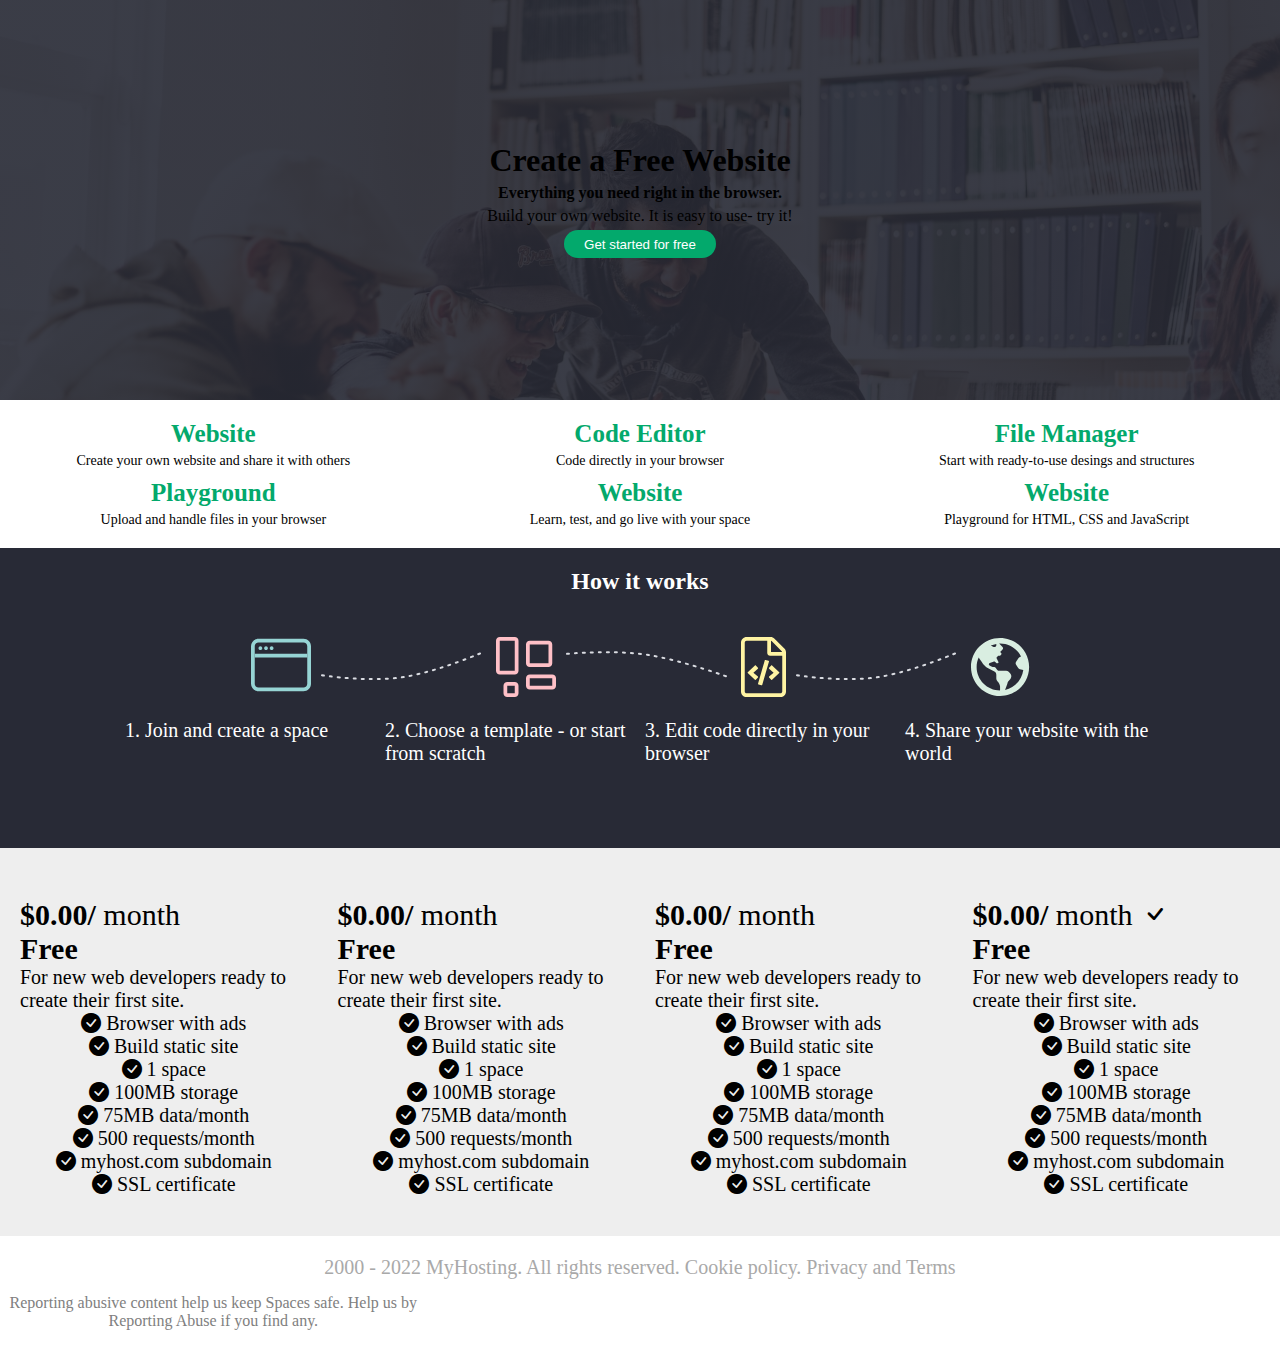
==== index.html @ f3ef7d16 "layout" ====
<!DOCTYPE html>
<html lang="en">
<head>
    <meta charset="UTF-8">
    <meta http-equiv="X-UA-Compatible" content="IE=edge">
    <meta name="viewport" content="width=device-width, initial-scale=1.0">
    <title>Document</title>
    <link rel="stylesheet" href="style.css">
    <link rel="stylesheet" href="https://cdn.jsdelivr.net/npm/bootstrap@4.5.3/dist/css/bootstrap.min.css" integrity="sha384-TX8t27EcRE3e/ihU7zmQxVncDAy5uIKz4rEkgIXeMed4M0jlfIDPvg6uqKI2xXr2" crossorigin="anonymous">
    <link rel="stylesheet" href="https://cdn.jsdelivr.net/npm/bootstrap-icons@1.9.1/font/bootstrap-icons.css">

    
</head>
<body>
    <div class="container-fluid p-0">
        <div class="header">
            <div class="header-content">
            <h1 class="text-light">Create a Free Website</h1>
            <h4 class="text-light">Everything you need right in the browser.</h3>
            <p class="text-light">Build your own website. It is easy to use- try it!</p>
            <button class="btn-gs">Get started for free</button>
            </div>
        </div>
        <div class="info">
            <div class="card">
                <h5><b>Website</b></h5>
                <p>Create your own website and share it with others</p>
            </div>
            <div class="card">
                <h5><b>Code Editor</b></h5>
                <p>Code directly in your browser</p>
            </div>
            <div class="card">
                <h5><b>File Manager</b></h5>
                <p>Start with ready-to-use desings and structures</p>
            </div>
            <div class="card">
                <h5><b>Playground</b></h5>
                <p>Upload and handle files in your browser</p>
            </div>
            <div class="card">
                <h5><b>Website</b></h5>
                <p>Learn, test, and go live with your space</p>
            </div>
            <div class="card">
                <h5><b>Website</b></h5>
                <p>Playground for HTML, CSS and JavaScript</p>
            </div>
        </div>
        <div class="details">
            <h2>How it works</h2>
            <div class="flex-cont-icons">
                <div class="icon-card">
                    <svg width="60" height="60" viewBox="0 0 60 60" fill="none" xmlns="http://www.w3.org/2000/svg">
                        <path fill-rule="evenodd" clip-rule="evenodd" d="M52.5 7.5H7.5C5.42893 7.5 3.75 9.17893 3.75 11.25V48.75C3.75 50.8211 5.42893 52.5 7.5 52.5H52.5C54.5711 52.5 56.25 50.8211 56.25 48.75V11.25C56.25 9.17893 54.5711 7.5 52.5 7.5ZM7.5 3.75C3.35786 3.75 0 7.10786 0 11.25V48.75C0 52.8921 3.35786 56.25 7.5 56.25H52.5C56.6421 56.25 60 52.8921 60 48.75V11.25C60 7.10786 56.6421 3.75 52.5 3.75H7.5Z" fill="#96D4D4"/>
                        <path fill-rule="evenodd" clip-rule="evenodd" d="M56.25 22.5H3.75V18.75H56.25V22.5Z" fill="#96D4D4"/>
                        <path d="M11.25 13.125C11.25 14.1605 10.4105 15 9.375 15C8.33947 15 7.5 14.1605 7.5 13.125C7.5 12.0895 8.33947 11.25 9.375 11.25C10.4105 11.25 11.25 12.0895 11.25 13.125Z" fill="#96D4D4"/>
                        <path d="M16.875 13.125C16.875 14.1605 16.0355 15 15 15C13.9645 15 13.125 14.1605 13.125 13.125C13.125 12.0895 13.9645 11.25 15 11.25C16.0355 11.25 16.875 12.0895 16.875 13.125Z" fill="#96D4D4"/>
                        <path d="M22.5 13.125C22.5 14.1605 21.6605 15 20.625 15C19.5895 15 18.75 14.1605 18.75 13.125C18.75 12.0895 19.5895 11.25 20.625 11.25C21.6605 11.25 22.5 12.0895 22.5 13.125Z" fill="#96D4D4"/>
                    </svg>  
                    <p class="text-content mobile">1. Join and create a space</p>
                    <!-- <p>1. Join and create a space</p> -->
                </div>
                <div class="large-screen">
                <svg width="165" height="31" viewBox="0 0 165 31" fill="none" xmlns="http://www.w3.org/2000/svg">
                    <path d="M1 25.2422C1 25.2422 49.7635 32.8907 85.025 26.6731C120.286 20.4556 163.493 1.59024 163.493 1.59024" stroke="#D9DBE1" stroke-width="2" stroke-linecap="round" stroke-dasharray="2 6"/>
                </svg>
                 </div>
                <svg width="60" height="60" viewBox="0 0 60 60" fill="none" xmlns="http://www.w3.org/2000/svg">
                    <g clip-path="url(#clip0)">
                    <path d="M18.75 3.75V33.75H3.75V3.75H18.75ZM3.75 0C2.75544 0 1.80161 0.395088 1.09835 1.09835C0.395088 1.80161 0 2.75544 0 3.75L0 33.75C0 34.7446 0.395088 35.6984 1.09835 36.4016C1.80161 37.1049 2.75544 37.5 3.75 37.5H18.75C19.7446 37.5 20.6984 37.1049 21.4016 36.4016C22.1049 35.6984 22.5 34.7446 22.5 33.75V3.75C22.5 2.75544 22.1049 1.80161 21.4016 1.09835C20.6984 0.395088 19.7446 0 18.75 0L3.75 0ZM52.5 7.5V26.25H33.75V7.5H52.5ZM33.75 3.75C32.7554 3.75 31.8016 4.14509 31.0984 4.84835C30.3951 5.55161 30 6.50544 30 7.5V26.25C30 27.2446 30.3951 28.1984 31.0984 28.9016C31.8016 29.6049 32.7554 30 33.75 30H52.5C53.4946 30 54.4484 29.6049 55.1517 28.9016C55.8549 28.1984 56.25 27.2446 56.25 26.25V7.5C56.25 6.50544 55.8549 5.55161 55.1517 4.84835C54.4484 4.14509 53.4946 3.75 52.5 3.75H33.75ZM18.75 48.75V56.25H11.25V48.75H18.75ZM11.25 45C10.2554 45 9.30161 45.3951 8.59835 46.0984C7.89509 46.8016 7.5 47.7554 7.5 48.75V56.25C7.5 57.2446 7.89509 58.1984 8.59835 58.9017C9.30161 59.6049 10.2554 60 11.25 60H18.75C19.7446 60 20.6984 59.6049 21.4016 58.9017C22.1049 58.1984 22.5 57.2446 22.5 56.25V48.75C22.5 47.7554 22.1049 46.8016 21.4016 46.0984C20.6984 45.3951 19.7446 45 18.75 45H11.25ZM56.25 41.25V48.75H33.75V41.25H56.25ZM33.75 37.5C32.7554 37.5 31.8016 37.8951 31.0984 38.5984C30.3951 39.3016 30 40.2554 30 41.25V48.75C30 49.7446 30.3951 50.6984 31.0984 51.4017C31.8016 52.1049 32.7554 52.5 33.75 52.5H56.25C57.2446 52.5 58.1984 52.1049 58.9017 51.4017C59.6049 50.6984 60 49.7446 60 48.75V41.25C60 40.2554 59.6049 39.3016 58.9017 38.5984C58.1984 37.8951 57.2446 37.5 56.25 37.5H33.75Z" fill="#FFC0C7"/>
                    </g>
                    <defs>
                    <clipPath id="clip0">
                    <rect width="60" height="60" fill="white"/>
                    </clipPath>
                    </defs>
                </svg>
                <div class="large-screen">
                <svg width="165" height="28" viewBox="0 0 165 28" fill="none" xmlns="http://www.w3.org/2000/svg">
                    <path d="M1 2.84717C1 2.84717 49.7635 -1.80133 85.025 4.41622C120.286 10.6338 163.493 26.4991 163.493 26.4991" stroke="#D9DBE1" stroke-width="2" stroke-linecap="round" stroke-dasharray="2 6"/>
                </svg>
                </div>
                <svg width="45" height="60" viewBox="0 0 45 60" fill="none" xmlns="http://www.w3.org/2000/svg">
                    <path d="M43.3525 11.4775L33.5225 1.64754C32.4677 0.592645 31.0369 7.8009e-06 29.5451 0H5.625C2.51836 0 0 2.51836 0 5.625V54.375C0 57.4816 2.51836 60 5.625 60H39.375C42.4816 60 45 57.4816 45 54.375V15.4549C45 13.9631 44.4074 12.5323 43.3525 11.4775ZM40.7009 14.1292C40.9411 14.3692 41.1111 14.6703 41.1925 15H30V3.80754C30.3297 3.88889 30.6308 4.05889 30.8708 4.29914L40.7009 14.1292ZM39.375 56.25H5.625C4.58941 56.25 3.75 55.4106 3.75 54.375V5.625C3.75 4.58941 4.58941 3.75 5.625 3.75H26.25V15.9375C26.25 17.4908 27.5092 18.75 29.0625 18.75H41.25V54.375C41.25 55.4106 40.4106 56.25 39.375 56.25ZM20.4526 48.3511L17.4142 47.469C17.3388 47.4471 17.2685 47.4106 17.2072 47.3616C17.1459 47.3125 17.0949 47.2519 17.0571 47.1831C17.0193 47.1143 16.9954 47.0388 16.9867 46.9607C16.9781 46.8827 16.9849 46.8038 17.0068 46.7284L23.8069 23.3063C23.8288 23.2309 23.8653 23.1605 23.9143 23.0993C23.9634 23.038 24.024 22.987 24.0928 22.9492C24.1616 22.9114 24.2371 22.8874 24.3152 22.8788C24.3932 22.8702 24.4721 22.877 24.5475 22.8989L27.5858 23.781C27.6612 23.8029 27.7315 23.8394 27.7928 23.8884C27.8541 23.9375 27.9051 23.9981 27.9429 24.0669C27.9807 24.1357 28.0046 24.2112 28.0133 24.2893C28.0219 24.3673 28.0151 24.4462 27.9932 24.5216L21.1932 47.9437C21.1714 48.0191 21.1348 48.0895 21.0858 48.1507C21.0367 48.212 20.9761 48.263 20.9073 48.3008C20.8385 48.3386 20.763 48.3626 20.685 48.3712C20.6069 48.3798 20.528 48.373 20.4526 48.3511ZM14.7754 42.7643L16.9424 40.4529C16.9971 40.3945 17.0396 40.3256 17.0672 40.2505C17.0949 40.1754 17.1072 40.0954 17.1033 40.0155C17.0995 39.9355 17.0796 39.8571 17.0449 39.7849C17.0102 39.7128 16.9613 39.6483 16.9012 39.5954L12.3896 35.625L16.9011 31.6546C16.9612 31.6017 17.0101 31.5372 17.0448 31.4651C17.0796 31.3929 17.0994 31.3145 17.1033 31.2345C17.1071 31.1546 17.0948 31.0746 17.0672 30.9995C17.0395 30.9243 16.997 30.8555 16.9423 30.7971L14.7752 28.4857C14.7216 28.4284 14.6571 28.3823 14.5856 28.3499C14.5141 28.3176 14.4369 28.2996 14.3585 28.2971C14.28 28.2945 14.2019 28.3075 14.1284 28.3352C14.055 28.3628 13.9877 28.4047 13.9304 28.4584L6.75117 35.1889C6.69155 35.2448 6.64403 35.3124 6.61154 35.3874C6.57906 35.4624 6.56229 35.5432 6.56229 35.6249C6.56229 35.7067 6.57906 35.7875 6.61154 35.8625C6.64403 35.9375 6.69155 36.005 6.75117 36.0609L13.9304 42.7915C13.9877 42.8452 14.055 42.8871 14.1284 42.9148C14.2019 42.9425 14.2801 42.9554 14.3585 42.9529C14.437 42.9504 14.5142 42.9324 14.5857 42.9001C14.6572 42.8677 14.7217 42.8216 14.7754 42.7643ZM31.0695 42.7915L38.2486 36.0609C38.3082 36.005 38.3557 35.9375 38.3882 35.8625C38.4207 35.7875 38.4375 35.7067 38.4375 35.6249C38.4375 35.5432 38.4207 35.4624 38.3882 35.3874C38.3557 35.3124 38.3082 35.2448 38.2486 35.1889L31.0695 28.4584C31.0122 28.4047 30.9449 28.3628 30.8715 28.3352C30.798 28.3075 30.7198 28.2945 30.6414 28.2971C30.5629 28.2996 30.4858 28.3176 30.4143 28.3499C30.3428 28.3823 30.2783 28.4284 30.2246 28.4857L28.0576 30.7971C28.0029 30.8555 27.9604 30.9244 27.9328 30.9995C27.9051 31.0746 27.8928 31.1546 27.8967 31.2345C27.9005 31.3145 27.9204 31.3929 27.9551 31.4651C27.9898 31.5372 28.0387 31.6017 28.0988 31.6546L32.6104 35.625L28.0988 39.5954C28.0386 39.6483 27.9898 39.7128 27.955 39.7849C27.9203 39.8571 27.9005 39.9355 27.8966 40.0154C27.8928 40.0954 27.9051 40.1754 27.9327 40.2505C27.9604 40.3257 28.0028 40.3945 28.0576 40.4529L30.2246 42.7643C30.2783 42.8216 30.3428 42.8677 30.4143 42.9C30.4858 42.9324 30.563 42.9503 30.6414 42.9529C30.7199 42.9554 30.798 42.9424 30.8715 42.9147C30.9449 42.8871 31.0122 42.8452 31.0695 42.7915Z" fill="#FFF4A3"/>
                </svg>
                <div class="large-screen">
                <svg width="165" height="31" viewBox="0 0 165 31" fill="none" xmlns="http://www.w3.org/2000/svg">
                    <path d="M1 25.2422C1 25.2422 49.7635 32.8907 85.025 26.6731C120.286 20.4556 163.493 1.59024 163.493 1.59024" stroke="#D9DBE1" stroke-width="2" stroke-linecap="round" stroke-dasharray="2 6"/>
                </svg>
            </div>                    
                <svg width="59" height="60" viewBox="0 0 59 60" fill="none" xmlns="http://www.w3.org/2000/svg">
                    <g clip-path="url(#clip0)">
                    <path d="M29.0625 0.9375C13.0078 0.9375 0 13.9453 0 30C0 46.0547 13.0078 59.0625 29.0625 59.0625C45.1172 59.0625 58.125 46.0547 58.125 30C58.125 13.9453 45.1172 0.9375 29.0625 0.9375ZM25.3125 6.89062V8.21484C25.3125 9.60938 23.8477 10.5117 22.5938 9.89062L19.7812 8.48438C21.5273 7.73438 23.3789 7.20703 25.3125 6.89062ZM29.0625 50.2266V53.4375C16.1367 53.4375 5.625 42.9258 5.625 30C5.625 26.5898 6.375 23.3555 7.6875 20.4258C8.84766 22.1484 10.6406 24.8086 11.7422 26.4141C12.3516 27.3047 13.0547 28.125 13.8633 28.8398L13.957 28.9219C15.0703 29.9297 16.3242 30.7969 17.6602 31.4766C19.3008 32.2969 21.6914 33.6094 23.3789 34.5352C24.5742 35.1914 25.3125 36.4453 25.3125 37.8164V41.5664C25.3125 42.5625 25.7109 43.5117 26.4141 44.2148C28.1719 45.9844 29.2617 48.75 29.0625 50.2266ZM34.0664 52.8867L36.1055 47.3906C36.3398 46.7461 36.4922 46.0781 36.668 45.4102C36.7969 44.9414 37.043 44.5078 37.3945 44.1562L38.7188 42.832C39.75 41.8125 40.3242 40.418 40.3242 38.9648C40.3242 38.0156 39.9492 37.1016 39.2812 36.4336L37.6758 34.8281C36.9727 34.125 36.0234 33.7266 35.0273 33.7266H27.1875C26.0859 33.1758 24.668 29.9766 23.4375 29.9766C22.207 29.9766 20.9883 29.6836 19.8867 29.1328L18.5859 28.4883C18.1172 28.2539 17.8125 27.7617 17.8125 27.2344C17.8125 26.6367 18.1992 26.0977 18.7734 25.9102L22.4297 24.6914C23.0625 24.4805 23.7539 24.6211 24.2461 25.0547L25.3359 26.0039C25.5117 26.1562 25.7227 26.2383 25.9453 26.2383H26.6016C27.3047 26.2383 27.75 25.5 27.4453 24.8789L25.6172 21.2227C25.4297 20.8594 25.5117 20.4141 25.8047 20.1328L26.9648 19.0078C27.1406 18.832 27.375 18.7383 27.6211 18.7383H28.6758C28.9219 18.7383 29.168 18.6445 29.3438 18.4688L30.2812 17.5312C30.6445 17.168 30.6445 16.5703 30.2812 16.207L29.7305 15.6563C29.3672 15.293 29.3672 14.6953 29.7305 14.332L30.9375 13.125L31.4883 12.5742C32.2148 11.8477 32.2148 10.6523 31.4883 9.92578L28.1719 6.60938C28.4648 6.59766 28.7578 6.5625 29.0625 6.5625C38.2266 6.5625 46.1484 11.8594 50.0039 19.5352L48.4805 20.2969C48.0469 20.5195 47.6719 20.8477 47.4023 21.2461L45.1055 24.6914C44.4727 25.6406 44.4727 26.8711 45.1055 27.8086L47.2148 30.9727C47.6016 31.5586 48.1992 31.9687 48.8672 32.1445L52.2891 33C51.0234 42.8438 43.6289 50.8008 34.0664 52.8867Z" fill="#D9EEE1"/>
                    </g>
                    <defs>
                    <clipPath id="clip0">
                    <rect width="58.125" height="60" fill="white"/>
                    </clipPath>
                    </defs>
                </svg>
            </div>
            <div class="text-content">
                <p>1. Join and create a space</p>
                <p>2. Choose a template - or start from scratch</p>
                <p>3. Edit code directly in your browser</p>
                <p>4. Share your website with the world</p>
            </div>
        </div>
        <div class="grid-container">
        <div class="pricing ">
            <div class="card">
                <p class="price"><b>$0.00/</b> month</p>
                <p class="plan"><b>Free</b></p>
                <p>For new web developers ready to create their first site.</p>
                <ul class="features">
                    <li><i class="bi bi-check-circle-fill text-success"></i> Browser with ads</li>
                    <li><i class="bi bi-check-circle-fill text-success"></i> Build static site</li>
                    <li><i class="bi bi-check-circle-fill text-success"></i> 1 space</li>
                    <li><i class="bi bi-check-circle-fill text-success"></i> 100MB storage</li>
                    <li><i class="bi bi-check-circle-fill text-success"></i> 75MB data/month</li>
                    <li><i class="bi bi-check-circle-fill text-success"></i> 500 requests/month</li>
                    <li><i class="bi bi-check-circle-fill text-success"></i> myhost.com subdomain</li>
                    <li><i class="bi bi-check-circle-fill text-success"></i> SSL certificate</li>
                </ul>
            </div>
            <div class="card">
                <p class="price"><b>$0.00/</b> month</p>
                <p class="plan"><b>Free</b></p>
                <p>For new web developers ready to create their first site.</p>
                <ul class="features">
                    <li><i class="bi bi-check-circle-fill text-success"></i> Browser with ads</li>
                    <li><i class="bi bi-check-circle-fill text-success"></i> Build static site</li>
                    <li><i class="bi bi-check-circle-fill text-success"></i> 1 space</li>
                    <li><i class="bi bi-check-circle-fill text-success"></i> 100MB storage</li>
                    <li><i class="bi bi-check-circle-fill text-success"></i> 75MB data/month</li>
                    <li><i class="bi bi-check-circle-fill text-success"></i> 500 requests/month</li>
                    <li><i class="bi bi-check-circle-fill text-success"></i> myhost.com subdomain</li>
                    <li><i class="bi bi-check-circle-fill text-success"></i> SSL certificate</li>
                </ul>
            </div>
            <div class="card">
                <p class="price"><b>$0.00/</b> month</p>
                <p class="plan"><b>Free</b></p> 
                <p>For new web developers ready to create their first site.</p>
                <ul class="features">
                    <li><i class="bi bi-check-circle-fill text-success"></i> Browser with ads</li>
                    <li><i class="bi bi-check-circle-fill text-success"></i> Build static site</li>
                    <li><i class="bi bi-check-circle-fill text-success"></i> 1 space</li>
                    <li><i class="bi bi-check-circle-fill text-success"></i> 100MB storage</li>
                    <li><i class="bi bi-check-circle-fill text-success"></i> 75MB data/month</li>
                    <li><i class="bi bi-check-circle-fill text-success"></i> 500 requests/month</li>
                    <li><i class="bi bi-check-circle-fill text-success"></i> myhost.com subdomain</li>
                    <li><i class="bi bi-check-circle-fill text-success"></i> SSL certificate</li>
                </ul>
            </div>
            <div class="card">
                <p class="price"><b>$0.00/</b> month <i class="bi bi-check"></i></p>
                <p class="plan"><b>Free</b></p>
                <p>For new web developers ready to create their first site.</p>
                <ul class="features">
                    <li><i class="bi bi-check-circle-fill text-success"></i> Browser with ads</li>
                    <li><i class="bi bi-check-circle-fill text-success"></i> Build static site</li>
                    <li><i class="bi bi-check-circle-fill text-success"></i> 1 space</li>
                    <li><i class="bi bi-check-circle-fill text-success"></i> 100MB storage</li>
                    <li><i class="bi bi-check-circle-fill text-success"></i> 75MB data/month</li>
                    <li><i class="bi bi-check-circle-fill text-success"></i> 500 requests/month</li>
                    <li><i class="bi bi-check-circle-fill text-success"></i> myhost.com subdomain</li>
                    <li><i class="bi bi-check-circle-fill text-success"></i> SSL certificate</li>
                </ul>
            </div>
        </div>
        <div class="footer">
            <p>2000 - 2022 MyHosting. All rights reserved. Cookie policy. Privacy and Terms</p>
            <p class="info">Reporting abusive content help us keep Spaces safe. Help us by Reporting Abuse if you find any.</p>
        </div>
        </div>
    </div>


<script src="https://code.jquery.com/jquery-3.5.1.min.js" integrity="sha256-9/aliU8dGd2tb6OSsuzixeV4y/faTqgFtohetphbbj0=" crossorigin="anonymous"></script>
<script src="jquery-3.5.1.min.js"></script>
</body>
</html>
---- style.css ----
*{
    margin:0;
    padding:0;
    box-sizing: border-box;
}
.container-fluid{
    padding:0;
}
.header{
    background:linear-gradient(rgb(40,42,53,0.90),rgb(40,42,53,0.90)), url('img/bg-img.jpg');
    background-size:cover;
    background-repeat: no-repeat;
    background-position: 50%;
    width:100%;
    height:400px;
    display:flex;
    justify-content: center;
    align-items: center;
    margin-bottom: 10px;
}
.header-content{
    display:flex;
    flex-direction: column;
    align-items: center;
    gap:5px;
}
.btn-gs{
    width:50%;
    border-radius:20px;
    background-color: #03a96c;
    color:white;
    border:none;
    padding:0.5em 1em;
}

.info{
    display:grid;
    grid-template-columns: 1fr 1fr 1fr;
    width:100%;
}
/* Medium screen */
@media screen and (max-width:992px) {
    .info{
        grid-template-columns: 1fr 1fr;
    }
  } 
  /* Small screen */
@media screen and (max-width:767px) {
    .info{
        grid-template-columns: 1fr;
    }
  } 
.card{
    text-align: center;
    margin-top:10px;
    /* width:492px; */
    border:0 white solid;
    /* flex-grow:1; */
}
.info>.card{
    border: none;
}
.info h5{
    color:#03a96c;
    font-size: 25px;
}
.info p{
    margin-top:5px;
    font-size: 14px;
}
.details{
    margin-top:20px;
    height:300px;
    background-color: #282a36;
}
.details h2{
    padding-top:20px;
    text-align: center;
    color:white;
}
.flex-cont-icons{
    margin-top:40px;
    display:flex;
    align-items: center;
    justify-content: center;
    gap:10px;
}
/* 
.flex-cont p{
    color:white;
    font-size:20px;
    margin-top:20px;
} */
.details p{
    width:250px;
}
.details .text-content{
    margin-top:20px;
    display:flex;
    justify-content: center;
    gap:10px;
    font-size: 20px;
    color:white;
}
.details .mobile{
    display:none;
}
.pricing{
    padding:20px 10px;
    max-width: 100%;
    display:grid;
    grid-template-columns: minmax(0,1fr) minmax(0,1fr) minmax(0,1fr) minmax(0,1fr);
    column-gap: 10px;
    background-color: #eeeeee;
}
.pricing .card{
    max-width: 100%;
    padding: 20px 10px;
}
.pricing ul{
    list-style: none;
    font-size:20px;
}
.circle-icon{
    height:20px;
    margin-right:5px;
    
}
.pricing p{
    text-align: left;
    font-size:20px;
}
.pricing .price {
    font-size: 30px;
}
.pricing .plan{
    font-size:30px;
}
.footer{
    margin-top: 20px;
    margin-bottom: 40px;
    text-align: center;
    display:flex;
    flex-direction: column;
    align-items: center;

}
.footer p{
    margin:0;
    color:darkgray;
    font-size:20px;
    width:fit-content;
}
.footer .info{
    color:gray;
    margin-top: 15px;
    font-size: 16px;
}
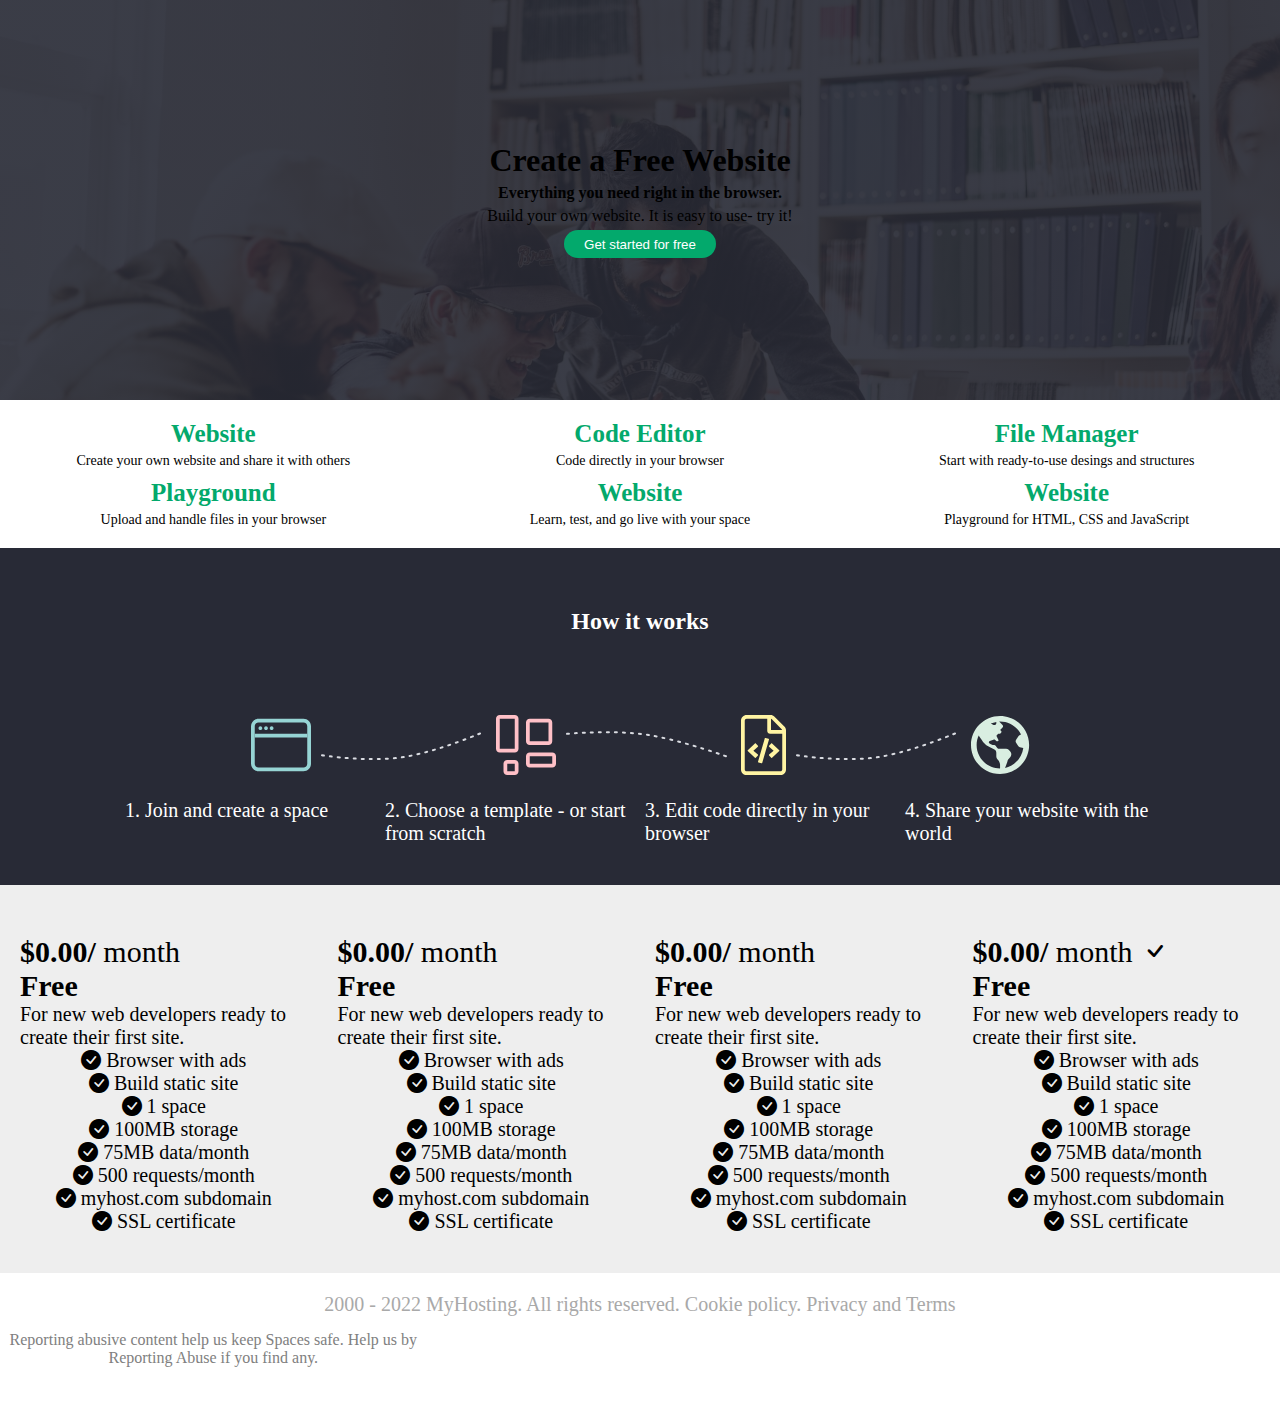
==== commit 4459ddef: "Add support for medium sized screens in details section" ====
--- a/index.html
+++ b/index.html
@@ -58,47 +58,56 @@
                         <path d="M16.875 13.125C16.875 14.1605 16.0355 15 15 15C13.9645 15 13.125 14.1605 13.125 13.125C13.125 12.0895 13.9645 11.25 15 11.25C16.0355 11.25 16.875 12.0895 16.875 13.125Z" fill="#96D4D4"/>
                         <path d="M22.5 13.125C22.5 14.1605 21.6605 15 20.625 15C19.5895 15 18.75 14.1605 18.75 13.125C18.75 12.0895 19.5895 11.25 20.625 11.25C21.6605 11.25 22.5 12.0895 22.5 13.125Z" fill="#96D4D4"/>
                     </svg>  
-                    <p class="text-content mobile">1. Join and create a space</p>
+                    <p class="text-medium text-content">1. Join and create a space</p>
                     <!-- <p>1. Join and create a space</p> -->
                 </div>
                 <div class="large-screen">
-                <svg width="165" height="31" viewBox="0 0 165 31" fill="none" xmlns="http://www.w3.org/2000/svg">
-                    <path d="M1 25.2422C1 25.2422 49.7635 32.8907 85.025 26.6731C120.286 20.4556 163.493 1.59024 163.493 1.59024" stroke="#D9DBE1" stroke-width="2" stroke-linecap="round" stroke-dasharray="2 6"/>
-                </svg>
+                    <svg width="165" height="31" viewBox="0 0 165 31" fill="none" xmlns="http://www.w3.org/2000/svg">
+                        <path d="M1 25.2422C1 25.2422 49.7635 32.8907 85.025 26.6731C120.286 20.4556 163.493 1.59024 163.493 1.59024" stroke="#D9DBE1" stroke-width="2" stroke-linecap="round" stroke-dasharray="2 6"/>
+                    </svg>
                  </div>
-                <svg width="60" height="60" viewBox="0 0 60 60" fill="none" xmlns="http://www.w3.org/2000/svg">
-                    <g clip-path="url(#clip0)">
-                    <path d="M18.75 3.75V33.75H3.75V3.75H18.75ZM3.75 0C2.75544 0 1.80161 0.395088 1.09835 1.09835C0.395088 1.80161 0 2.75544 0 3.75L0 33.75C0 34.7446 0.395088 35.6984 1.09835 36.4016C1.80161 37.1049 2.75544 37.5 3.75 37.5H18.75C19.7446 37.5 20.6984 37.1049 21.4016 36.4016C22.1049 35.6984 22.5 34.7446 22.5 33.75V3.75C22.5 2.75544 22.1049 1.80161 21.4016 1.09835C20.6984 0.395088 19.7446 0 18.75 0L3.75 0ZM52.5 7.5V26.25H33.75V7.5H52.5ZM33.75 3.75C32.7554 3.75 31.8016 4.14509 31.0984 4.84835C30.3951 5.55161 30 6.50544 30 7.5V26.25C30 27.2446 30.3951 28.1984 31.0984 28.9016C31.8016 29.6049 32.7554 30 33.75 30H52.5C53.4946 30 54.4484 29.6049 55.1517 28.9016C55.8549 28.1984 56.25 27.2446 56.25 26.25V7.5C56.25 6.50544 55.8549 5.55161 55.1517 4.84835C54.4484 4.14509 53.4946 3.75 52.5 3.75H33.75ZM18.75 48.75V56.25H11.25V48.75H18.75ZM11.25 45C10.2554 45 9.30161 45.3951 8.59835 46.0984C7.89509 46.8016 7.5 47.7554 7.5 48.75V56.25C7.5 57.2446 7.89509 58.1984 8.59835 58.9017C9.30161 59.6049 10.2554 60 11.25 60H18.75C19.7446 60 20.6984 59.6049 21.4016 58.9017C22.1049 58.1984 22.5 57.2446 22.5 56.25V48.75C22.5 47.7554 22.1049 46.8016 21.4016 46.0984C20.6984 45.3951 19.7446 45 18.75 45H11.25ZM56.25 41.25V48.75H33.75V41.25H56.25ZM33.75 37.5C32.7554 37.5 31.8016 37.8951 31.0984 38.5984C30.3951 39.3016 30 40.2554 30 41.25V48.75C30 49.7446 30.3951 50.6984 31.0984 51.4017C31.8016 52.1049 32.7554 52.5 33.75 52.5H56.25C57.2446 52.5 58.1984 52.1049 58.9017 51.4017C59.6049 50.6984 60 49.7446 60 48.75V41.25C60 40.2554 59.6049 39.3016 58.9017 38.5984C58.1984 37.8951 57.2446 37.5 56.25 37.5H33.75Z" fill="#FFC0C7"/>
-                    </g>
-                    <defs>
-                    <clipPath id="clip0">
-                    <rect width="60" height="60" fill="white"/>
-                    </clipPath>
-                    </defs>
-                </svg>
+                 <div class="icon-card">
+                    <svg width="60" height="60" viewBox="0 0 60 60" fill="none" xmlns="http://www.w3.org/2000/svg">
+                        <g clip-path="url(#clip0)">
+                        <path d="M18.75 3.75V33.75H3.75V3.75H18.75ZM3.75 0C2.75544 0 1.80161 0.395088 1.09835 1.09835C0.395088 1.80161 0 2.75544 0 3.75L0 33.75C0 34.7446 0.395088 35.6984 1.09835 36.4016C1.80161 37.1049 2.75544 37.5 3.75 37.5H18.75C19.7446 37.5 20.6984 37.1049 21.4016 36.4016C22.1049 35.6984 22.5 34.7446 22.5 33.75V3.75C22.5 2.75544 22.1049 1.80161 21.4016 1.09835C20.6984 0.395088 19.7446 0 18.75 0L3.75 0ZM52.5 7.5V26.25H33.75V7.5H52.5ZM33.75 3.75C32.7554 3.75 31.8016 4.14509 31.0984 4.84835C30.3951 5.55161 30 6.50544 30 7.5V26.25C30 27.2446 30.3951 28.1984 31.0984 28.9016C31.8016 29.6049 32.7554 30 33.75 30H52.5C53.4946 30 54.4484 29.6049 55.1517 28.9016C55.8549 28.1984 56.25 27.2446 56.25 26.25V7.5C56.25 6.50544 55.8549 5.55161 55.1517 4.84835C54.4484 4.14509 53.4946 3.75 52.5 3.75H33.75ZM18.75 48.75V56.25H11.25V48.75H18.75ZM11.25 45C10.2554 45 9.30161 45.3951 8.59835 46.0984C7.89509 46.8016 7.5 47.7554 7.5 48.75V56.25C7.5 57.2446 7.89509 58.1984 8.59835 58.9017C9.30161 59.6049 10.2554 60 11.25 60H18.75C19.7446 60 20.6984 59.6049 21.4016 58.9017C22.1049 58.1984 22.5 57.2446 22.5 56.25V48.75C22.5 47.7554 22.1049 46.8016 21.4016 46.0984C20.6984 45.3951 19.7446 45 18.75 45H11.25ZM56.25 41.25V48.75H33.75V41.25H56.25ZM33.75 37.5C32.7554 37.5 31.8016 37.8951 31.0984 38.5984C30.3951 39.3016 30 40.2554 30 41.25V48.75C30 49.7446 30.3951 50.6984 31.0984 51.4017C31.8016 52.1049 32.7554 52.5 33.75 52.5H56.25C57.2446 52.5 58.1984 52.1049 58.9017 51.4017C59.6049 50.6984 60 49.7446 60 48.75V41.25C60 40.2554 59.6049 39.3016 58.9017 38.5984C58.1984 37.8951 57.2446 37.5 56.25 37.5H33.75Z" fill="#FFC0C7"/>
+                        </g>
+                        <defs>
+                        <clipPath id="clip0">
+                        <rect width="60" height="60" fill="white"/>
+                        </clipPath>
+                        </defs>
+                    </svg>
+                    <p class="text-medium text-content ">1. Join and create a space</p>
+                </div>
                 <div class="large-screen">
-                <svg width="165" height="28" viewBox="0 0 165 28" fill="none" xmlns="http://www.w3.org/2000/svg">
-                    <path d="M1 2.84717C1 2.84717 49.7635 -1.80133 85.025 4.41622C120.286 10.6338 163.493 26.4991 163.493 26.4991" stroke="#D9DBE1" stroke-width="2" stroke-linecap="round" stroke-dasharray="2 6"/>
-                </svg>
+                    <svg width="165" height="28" viewBox="0 0 165 28" fill="none" xmlns="http://www.w3.org/2000/svg">
+                        <path d="M1 2.84717C1 2.84717 49.7635 -1.80133 85.025 4.41622C120.286 10.6338 163.493 26.4991 163.493 26.4991" stroke="#D9DBE1" stroke-width="2" stroke-linecap="round" stroke-dasharray="2 6"/>
+                    </svg>
                 </div>
-                <svg width="45" height="60" viewBox="0 0 45 60" fill="none" xmlns="http://www.w3.org/2000/svg">
-                    <path d="M43.3525 11.4775L33.5225 1.64754C32.4677 0.592645 31.0369 7.8009e-06 29.5451 0H5.625C2.51836 0 0 2.51836 0 5.625V54.375C0 57.4816 2.51836 60 5.625 60H39.375C42.4816 60 45 57.4816 45 54.375V15.4549C45 13.9631 44.4074 12.5323 43.3525 11.4775ZM40.7009 14.1292C40.9411 14.3692 41.1111 14.6703 41.1925 15H30V3.80754C30.3297 3.88889 30.6308 4.05889 30.8708 4.29914L40.7009 14.1292ZM39.375 56.25H5.625C4.58941 56.25 3.75 55.4106 3.75 54.375V5.625C3.75 4.58941 4.58941 3.75 5.625 3.75H26.25V15.9375C26.25 17.4908 27.5092 18.75 29.0625 18.75H41.25V54.375C41.25 55.4106 40.4106 56.25 39.375 56.25ZM20.4526 48.3511L17.4142 47.469C17.3388 47.4471 17.2685 47.4106 17.2072 47.3616C17.1459 47.3125 17.0949 47.2519 17.0571 47.1831C17.0193 47.1143 16.9954 47.0388 16.9867 46.9607C16.9781 46.8827 16.9849 46.8038 17.0068 46.7284L23.8069 23.3063C23.8288 23.2309 23.8653 23.1605 23.9143 23.0993C23.9634 23.038 24.024 22.987 24.0928 22.9492C24.1616 22.9114 24.2371 22.8874 24.3152 22.8788C24.3932 22.8702 24.4721 22.877 24.5475 22.8989L27.5858 23.781C27.6612 23.8029 27.7315 23.8394 27.7928 23.8884C27.8541 23.9375 27.9051 23.9981 27.9429 24.0669C27.9807 24.1357 28.0046 24.2112 28.0133 24.2893C28.0219 24.3673 28.0151 24.4462 27.9932 24.5216L21.1932 47.9437C21.1714 48.0191 21.1348 48.0895 21.0858 48.1507C21.0367 48.212 20.9761 48.263 20.9073 48.3008C20.8385 48.3386 20.763 48.3626 20.685 48.3712C20.6069 48.3798 20.528 48.373 20.4526 48.3511ZM14.7754 42.7643L16.9424 40.4529C16.9971 40.3945 17.0396 40.3256 17.0672 40.2505C17.0949 40.1754 17.1072 40.0954 17.1033 40.0155C17.0995 39.9355 17.0796 39.8571 17.0449 39.7849C17.0102 39.7128 16.9613 39.6483 16.9012 39.5954L12.3896 35.625L16.9011 31.6546C16.9612 31.6017 17.0101 31.5372 17.0448 31.4651C17.0796 31.3929 17.0994 31.3145 17.1033 31.2345C17.1071 31.1546 17.0948 31.0746 17.0672 30.9995C17.0395 30.9243 16.997 30.8555 16.9423 30.7971L14.7752 28.4857C14.7216 28.4284 14.6571 28.3823 14.5856 28.3499C14.5141 28.3176 14.4369 28.2996 14.3585 28.2971C14.28 28.2945 14.2019 28.3075 14.1284 28.3352C14.055 28.3628 13.9877 28.4047 13.9304 28.4584L6.75117 35.1889C6.69155 35.2448 6.64403 35.3124 6.61154 35.3874C6.57906 35.4624 6.56229 35.5432 6.56229 35.6249C6.56229 35.7067 6.57906 35.7875 6.61154 35.8625C6.64403 35.9375 6.69155 36.005 6.75117 36.0609L13.9304 42.7915C13.9877 42.8452 14.055 42.8871 14.1284 42.9148C14.2019 42.9425 14.2801 42.9554 14.3585 42.9529C14.437 42.9504 14.5142 42.9324 14.5857 42.9001C14.6572 42.8677 14.7217 42.8216 14.7754 42.7643ZM31.0695 42.7915L38.2486 36.0609C38.3082 36.005 38.3557 35.9375 38.3882 35.8625C38.4207 35.7875 38.4375 35.7067 38.4375 35.6249C38.4375 35.5432 38.4207 35.4624 38.3882 35.3874C38.3557 35.3124 38.3082 35.2448 38.2486 35.1889L31.0695 28.4584C31.0122 28.4047 30.9449 28.3628 30.8715 28.3352C30.798 28.3075 30.7198 28.2945 30.6414 28.2971C30.5629 28.2996 30.4858 28.3176 30.4143 28.3499C30.3428 28.3823 30.2783 28.4284 30.2246 28.4857L28.0576 30.7971C28.0029 30.8555 27.9604 30.9244 27.9328 30.9995C27.9051 31.0746 27.8928 31.1546 27.8967 31.2345C27.9005 31.3145 27.9204 31.3929 27.9551 31.4651C27.9898 31.5372 28.0387 31.6017 28.0988 31.6546L32.6104 35.625L28.0988 39.5954C28.0386 39.6483 27.9898 39.7128 27.955 39.7849C27.9203 39.8571 27.9005 39.9355 27.8966 40.0154C27.8928 40.0954 27.9051 40.1754 27.9327 40.2505C27.9604 40.3257 28.0028 40.3945 28.0576 40.4529L30.2246 42.7643C30.2783 42.8216 30.3428 42.8677 30.4143 42.9C30.4858 42.9324 30.563 42.9503 30.6414 42.9529C30.7199 42.9554 30.798 42.9424 30.8715 42.9147C30.9449 42.8871 31.0122 42.8452 31.0695 42.7915Z" fill="#FFF4A3"/>
-                </svg>
+                <div class="icon-card">
+                    <svg width="45" height="60" viewBox="0 0 45 60" fill="none" xmlns="http://www.w3.org/2000/svg">
+                        <path d="M43.3525 11.4775L33.5225 1.64754C32.4677 0.592645 31.0369 7.8009e-06 29.5451 0H5.625C2.51836 0 0 2.51836 0 5.625V54.375C0 57.4816 2.51836 60 5.625 60H39.375C42.4816 60 45 57.4816 45 54.375V15.4549C45 13.9631 44.4074 12.5323 43.3525 11.4775ZM40.7009 14.1292C40.9411 14.3692 41.1111 14.6703 41.1925 15H30V3.80754C30.3297 3.88889 30.6308 4.05889 30.8708 4.29914L40.7009 14.1292ZM39.375 56.25H5.625C4.58941 56.25 3.75 55.4106 3.75 54.375V5.625C3.75 4.58941 4.58941 3.75 5.625 3.75H26.25V15.9375C26.25 17.4908 27.5092 18.75 29.0625 18.75H41.25V54.375C41.25 55.4106 40.4106 56.25 39.375 56.25ZM20.4526 48.3511L17.4142 47.469C17.3388 47.4471 17.2685 47.4106 17.2072 47.3616C17.1459 47.3125 17.0949 47.2519 17.0571 47.1831C17.0193 47.1143 16.9954 47.0388 16.9867 46.9607C16.9781 46.8827 16.9849 46.8038 17.0068 46.7284L23.8069 23.3063C23.8288 23.2309 23.8653 23.1605 23.9143 23.0993C23.9634 23.038 24.024 22.987 24.0928 22.9492C24.1616 22.9114 24.2371 22.8874 24.3152 22.8788C24.3932 22.8702 24.4721 22.877 24.5475 22.8989L27.5858 23.781C27.6612 23.8029 27.7315 23.8394 27.7928 23.8884C27.8541 23.9375 27.9051 23.9981 27.9429 24.0669C27.9807 24.1357 28.0046 24.2112 28.0133 24.2893C28.0219 24.3673 28.0151 24.4462 27.9932 24.5216L21.1932 47.9437C21.1714 48.0191 21.1348 48.0895 21.0858 48.1507C21.0367 48.212 20.9761 48.263 20.9073 48.3008C20.8385 48.3386 20.763 48.3626 20.685 48.3712C20.6069 48.3798 20.528 48.373 20.4526 48.3511ZM14.7754 42.7643L16.9424 40.4529C16.9971 40.3945 17.0396 40.3256 17.0672 40.2505C17.0949 40.1754 17.1072 40.0954 17.1033 40.0155C17.0995 39.9355 17.0796 39.8571 17.0449 39.7849C17.0102 39.7128 16.9613 39.6483 16.9012 39.5954L12.3896 35.625L16.9011 31.6546C16.9612 31.6017 17.0101 31.5372 17.0448 31.4651C17.0796 31.3929 17.0994 31.3145 17.1033 31.2345C17.1071 31.1546 17.0948 31.0746 17.0672 30.9995C17.0395 30.9243 16.997 30.8555 16.9423 30.7971L14.7752 28.4857C14.7216 28.4284 14.6571 28.3823 14.5856 28.3499C14.5141 28.3176 14.4369 28.2996 14.3585 28.2971C14.28 28.2945 14.2019 28.3075 14.1284 28.3352C14.055 28.3628 13.9877 28.4047 13.9304 28.4584L6.75117 35.1889C6.69155 35.2448 6.64403 35.3124 6.61154 35.3874C6.57906 35.4624 6.56229 35.5432 6.56229 35.6249C6.56229 35.7067 6.57906 35.7875 6.61154 35.8625C6.64403 35.9375 6.69155 36.005 6.75117 36.0609L13.9304 42.7915C13.9877 42.8452 14.055 42.8871 14.1284 42.9148C14.2019 42.9425 14.2801 42.9554 14.3585 42.9529C14.437 42.9504 14.5142 42.9324 14.5857 42.9001C14.6572 42.8677 14.7217 42.8216 14.7754 42.7643ZM31.0695 42.7915L38.2486 36.0609C38.3082 36.005 38.3557 35.9375 38.3882 35.8625C38.4207 35.7875 38.4375 35.7067 38.4375 35.6249C38.4375 35.5432 38.4207 35.4624 38.3882 35.3874C38.3557 35.3124 38.3082 35.2448 38.2486 35.1889L31.0695 28.4584C31.0122 28.4047 30.9449 28.3628 30.8715 28.3352C30.798 28.3075 30.7198 28.2945 30.6414 28.2971C30.5629 28.2996 30.4858 28.3176 30.4143 28.3499C30.3428 28.3823 30.2783 28.4284 30.2246 28.4857L28.0576 30.7971C28.0029 30.8555 27.9604 30.9244 27.9328 30.9995C27.9051 31.0746 27.8928 31.1546 27.8967 31.2345C27.9005 31.3145 27.9204 31.3929 27.9551 31.4651C27.9898 31.5372 28.0387 31.6017 28.0988 31.6546L32.6104 35.625L28.0988 39.5954C28.0386 39.6483 27.9898 39.7128 27.955 39.7849C27.9203 39.8571 27.9005 39.9355 27.8966 40.0154C27.8928 40.0954 27.9051 40.1754 27.9327 40.2505C27.9604 40.3257 28.0028 40.3945 28.0576 40.4529L30.2246 42.7643C30.2783 42.8216 30.3428 42.8677 30.4143 42.9C30.4858 42.9324 30.563 42.9503 30.6414 42.9529C30.7199 42.9554 30.798 42.9424 30.8715 42.9147C30.9449 42.8871 31.0122 42.8452 31.0695 42.7915Z" fill="#FFF4A3"/>
+                    </svg>
+                    <p class="text-medium text-content">1. Join and create a space</p>
+                </div>
                 <div class="large-screen">
-                <svg width="165" height="31" viewBox="0 0 165 31" fill="none" xmlns="http://www.w3.org/2000/svg">
-                    <path d="M1 25.2422C1 25.2422 49.7635 32.8907 85.025 26.6731C120.286 20.4556 163.493 1.59024 163.493 1.59024" stroke="#D9DBE1" stroke-width="2" stroke-linecap="round" stroke-dasharray="2 6"/>
-                </svg>
-            </div>                    
-                <svg width="59" height="60" viewBox="0 0 59 60" fill="none" xmlns="http://www.w3.org/2000/svg">
-                    <g clip-path="url(#clip0)">
-                    <path d="M29.0625 0.9375C13.0078 0.9375 0 13.9453 0 30C0 46.0547 13.0078 59.0625 29.0625 59.0625C45.1172 59.0625 58.125 46.0547 58.125 30C58.125 13.9453 45.1172 0.9375 29.0625 0.9375ZM25.3125 6.89062V8.21484C25.3125 9.60938 23.8477 10.5117 22.5938 9.89062L19.7812 8.48438C21.5273 7.73438 23.3789 7.20703 25.3125 6.89062ZM29.0625 50.2266V53.4375C16.1367 53.4375 5.625 42.9258 5.625 30C5.625 26.5898 6.375 23.3555 7.6875 20.4258C8.84766 22.1484 10.6406 24.8086 11.7422 26.4141C12.3516 27.3047 13.0547 28.125 13.8633 28.8398L13.957 28.9219C15.0703 29.9297 16.3242 30.7969 17.6602 31.4766C19.3008 32.2969 21.6914 33.6094 23.3789 34.5352C24.5742 35.1914 25.3125 36.4453 25.3125 37.8164V41.5664C25.3125 42.5625 25.7109 43.5117 26.4141 44.2148C28.1719 45.9844 29.2617 48.75 29.0625 50.2266ZM34.0664 52.8867L36.1055 47.3906C36.3398 46.7461 36.4922 46.0781 36.668 45.4102C36.7969 44.9414 37.043 44.5078 37.3945 44.1562L38.7188 42.832C39.75 41.8125 40.3242 40.418 40.3242 38.9648C40.3242 38.0156 39.9492 37.1016 39.2812 36.4336L37.6758 34.8281C36.9727 34.125 36.0234 33.7266 35.0273 33.7266H27.1875C26.0859 33.1758 24.668 29.9766 23.4375 29.9766C22.207 29.9766 20.9883 29.6836 19.8867 29.1328L18.5859 28.4883C18.1172 28.2539 17.8125 27.7617 17.8125 27.2344C17.8125 26.6367 18.1992 26.0977 18.7734 25.9102L22.4297 24.6914C23.0625 24.4805 23.7539 24.6211 24.2461 25.0547L25.3359 26.0039C25.5117 26.1562 25.7227 26.2383 25.9453 26.2383H26.6016C27.3047 26.2383 27.75 25.5 27.4453 24.8789L25.6172 21.2227C25.4297 20.8594 25.5117 20.4141 25.8047 20.1328L26.9648 19.0078C27.1406 18.832 27.375 18.7383 27.6211 18.7383H28.6758C28.9219 18.7383 29.168 18.6445 29.3438 18.4688L30.2812 17.5312C30.6445 17.168 30.6445 16.5703 30.2812 16.207L29.7305 15.6563C29.3672 15.293 29.3672 14.6953 29.7305 14.332L30.9375 13.125L31.4883 12.5742C32.2148 11.8477 32.2148 10.6523 31.4883 9.92578L28.1719 6.60938C28.4648 6.59766 28.7578 6.5625 29.0625 6.5625C38.2266 6.5625 46.1484 11.8594 50.0039 19.5352L48.4805 20.2969C48.0469 20.5195 47.6719 20.8477 47.4023 21.2461L45.1055 24.6914C44.4727 25.6406 44.4727 26.8711 45.1055 27.8086L47.2148 30.9727C47.6016 31.5586 48.1992 31.9687 48.8672 32.1445L52.2891 33C51.0234 42.8438 43.6289 50.8008 34.0664 52.8867Z" fill="#D9EEE1"/>
-                    </g>
-                    <defs>
-                    <clipPath id="clip0">
-                    <rect width="58.125" height="60" fill="white"/>
-                    </clipPath>
-                    </defs>
-                </svg>
+                    <svg width="165" height="31" viewBox="0 0 165 31" fill="none" xmlns="http://www.w3.org/2000/svg">
+                        <path d="M1 25.2422C1 25.2422 49.7635 32.8907 85.025 26.6731C120.286 20.4556 163.493 1.59024 163.493 1.59024" stroke="#D9DBE1" stroke-width="2" stroke-linecap="round" stroke-dasharray="2 6"/>
+                    </svg>
+                </div>    
+                <div class="icon-card">                
+                    <svg width="59" height="60" viewBox="0 0 59 60" fill="none" xmlns="http://www.w3.org/2000/svg">
+                        <g clip-path="url(#clip0)">
+                        <path d="M29.0625 0.9375C13.0078 0.9375 0 13.9453 0 30C0 46.0547 13.0078 59.0625 29.0625 59.0625C45.1172 59.0625 58.125 46.0547 58.125 30C58.125 13.9453 45.1172 0.9375 29.0625 0.9375ZM25.3125 6.89062V8.21484C25.3125 9.60938 23.8477 10.5117 22.5938 9.89062L19.7812 8.48438C21.5273 7.73438 23.3789 7.20703 25.3125 6.89062ZM29.0625 50.2266V53.4375C16.1367 53.4375 5.625 42.9258 5.625 30C5.625 26.5898 6.375 23.3555 7.6875 20.4258C8.84766 22.1484 10.6406 24.8086 11.7422 26.4141C12.3516 27.3047 13.0547 28.125 13.8633 28.8398L13.957 28.9219C15.0703 29.9297 16.3242 30.7969 17.6602 31.4766C19.3008 32.2969 21.6914 33.6094 23.3789 34.5352C24.5742 35.1914 25.3125 36.4453 25.3125 37.8164V41.5664C25.3125 42.5625 25.7109 43.5117 26.4141 44.2148C28.1719 45.9844 29.2617 48.75 29.0625 50.2266ZM34.0664 52.8867L36.1055 47.3906C36.3398 46.7461 36.4922 46.0781 36.668 45.4102C36.7969 44.9414 37.043 44.5078 37.3945 44.1562L38.7188 42.832C39.75 41.8125 40.3242 40.418 40.3242 38.9648C40.3242 38.0156 39.9492 37.1016 39.2812 36.4336L37.6758 34.8281C36.9727 34.125 36.0234 33.7266 35.0273 33.7266H27.1875C26.0859 33.1758 24.668 29.9766 23.4375 29.9766C22.207 29.9766 20.9883 29.6836 19.8867 29.1328L18.5859 28.4883C18.1172 28.2539 17.8125 27.7617 17.8125 27.2344C17.8125 26.6367 18.1992 26.0977 18.7734 25.9102L22.4297 24.6914C23.0625 24.4805 23.7539 24.6211 24.2461 25.0547L25.3359 26.0039C25.5117 26.1562 25.7227 26.2383 25.9453 26.2383H26.6016C27.3047 26.2383 27.75 25.5 27.4453 24.8789L25.6172 21.2227C25.4297 20.8594 25.5117 20.4141 25.8047 20.1328L26.9648 19.0078C27.1406 18.832 27.375 18.7383 27.6211 18.7383H28.6758C28.9219 18.7383 29.168 18.6445 29.3438 18.4688L30.2812 17.5312C30.6445 17.168 30.6445 16.5703 30.2812 16.207L29.7305 15.6563C29.3672 15.293 29.3672 14.6953 29.7305 14.332L30.9375 13.125L31.4883 12.5742C32.2148 11.8477 32.2148 10.6523 31.4883 9.92578L28.1719 6.60938C28.4648 6.59766 28.7578 6.5625 29.0625 6.5625C38.2266 6.5625 46.1484 11.8594 50.0039 19.5352L48.4805 20.2969C48.0469 20.5195 47.6719 20.8477 47.4023 21.2461L45.1055 24.6914C44.4727 25.6406 44.4727 26.8711 45.1055 27.8086L47.2148 30.9727C47.6016 31.5586 48.1992 31.9687 48.8672 32.1445L52.2891 33C51.0234 42.8438 43.6289 50.8008 34.0664 52.8867Z" fill="#D9EEE1"/>
+                        </g>
+                        <defs>
+                        <clipPath id="clip0">
+                        <rect width="58.125" height="60" fill="white"/>
+                        </clipPath>
+                        </defs>
+                    </svg>
+                    <p class="text-medium text-content">1. Join and create a space</p>
+                </div>
             </div>
             <div class="text-content">
                 <p>1. Join and create a space</p>
--- a/style.css
+++ b/style.css
@@ -38,18 +38,7 @@
     grid-template-columns: 1fr 1fr 1fr;
     width:100%;
 }
-/* Medium screen */
-@media screen and (max-width:992px) {
-    .info{
-        grid-template-columns: 1fr 1fr;
-    }
-  } 
-  /* Small screen */
-@media screen and (max-width:767px) {
-    .info{
-        grid-template-columns: 1fr;
-    }
-  } 
+
 .card{
     text-align: center;
     margin-top:10px;
@@ -69,8 +58,8 @@
     font-size: 14px;
 }
 .details{
+    padding:40px 0;
     margin-top:20px;
-    height:300px;
     background-color: #282a36;
 }
 .details h2{
@@ -79,7 +68,7 @@
     color:white;
 }
 .flex-cont-icons{
-    margin-top:40px;
+    margin-top:80px;
     display:flex;
     align-items: center;
     justify-content: center;
@@ -104,6 +93,34 @@
 }
 .details .mobile{
     display:none;
+}
+
+p.text-medium.text-content{
+    display:none;
+}
+
+@media screen and (max-width:992px) {
+    .large-screen{
+       display:none;
+    }   
+    .text-content p{
+        display:none;
+    }
+    p.text-medium.text-content{
+        display:block;
+    }
+    .flex-cont-icons{
+        display:grid;
+        grid-template-columns: 1fr 1fr;
+        grid-template-rows: 1fr;
+    }
+    .icon-card{
+        display:flex;
+        flex-direction: column;
+        align-items: center;
+        justify-content: center;
+    }
+
 }
 .pricing{
     padding:20px 10px;
@@ -156,4 +173,16 @@
     margin-top: 15px;
     font-size: 16px;
 }
-
+/* Medium screen */
+@media screen and (max-width:992px) {
+    .info{
+        grid-template-columns: 1fr 1fr;
+    }
+    
+  } 
+  /* Small screen */
+@media screen and (max-width:767px) {
+    .info{
+        grid-template-columns: 1fr;
+    }
+  } 
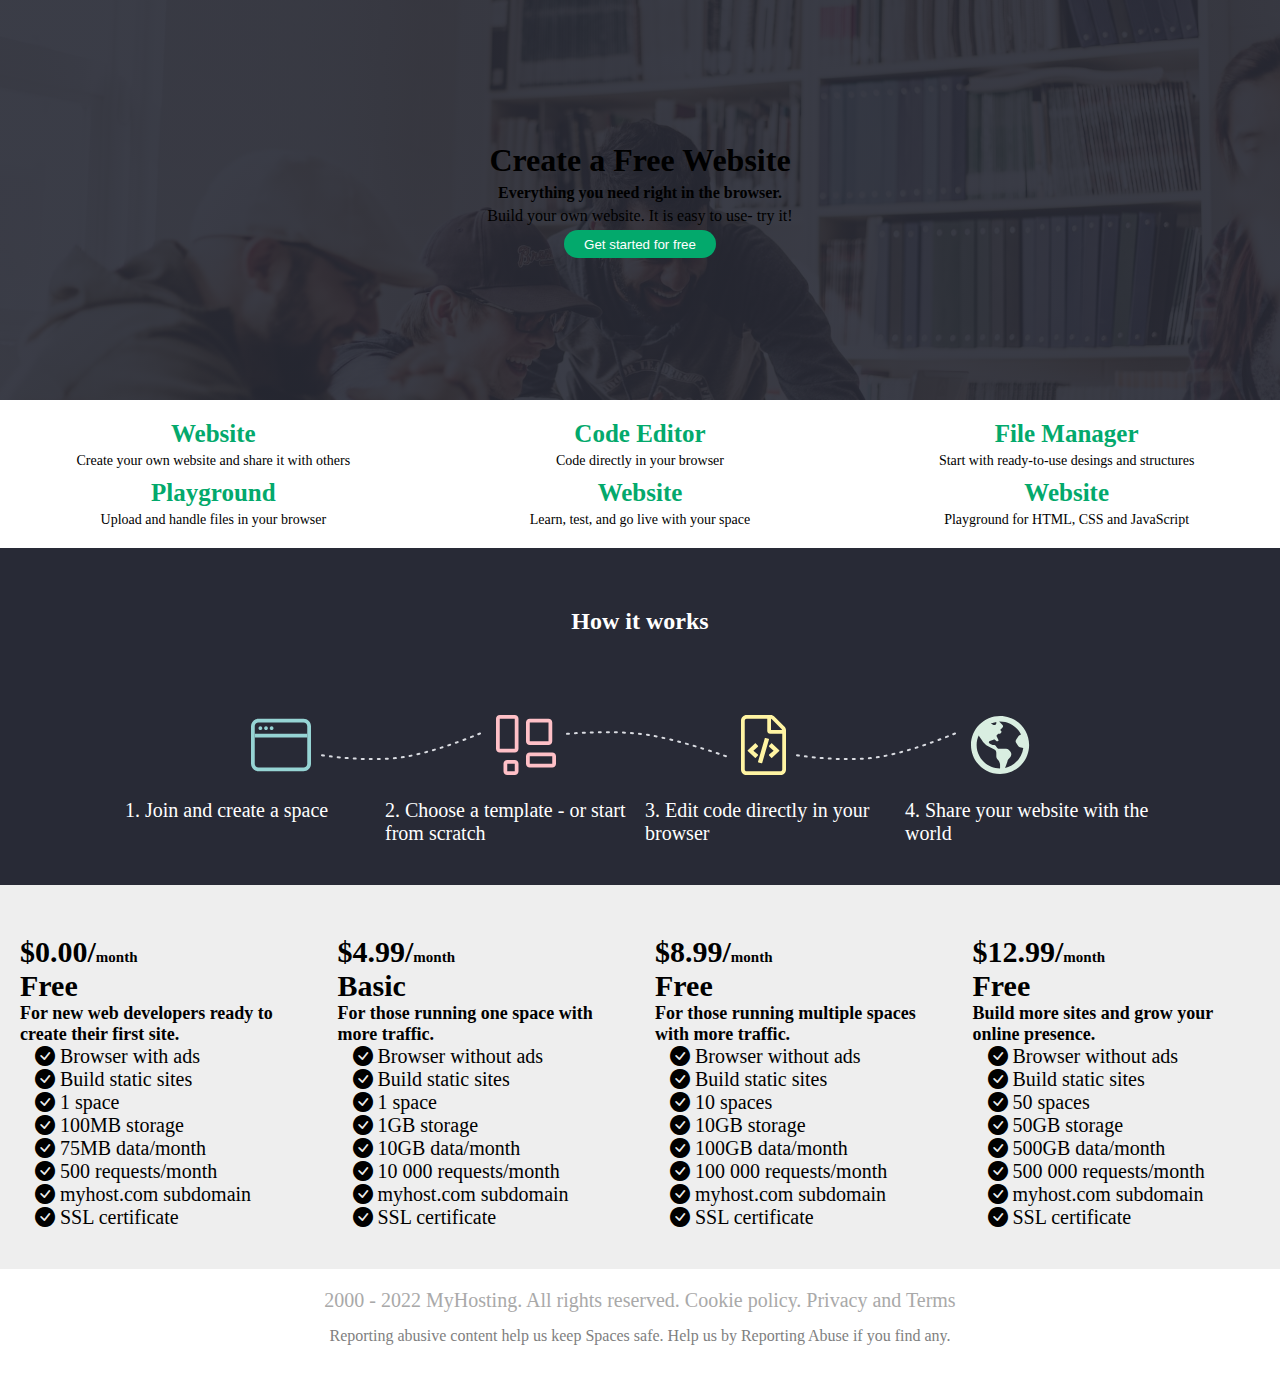
==== commit f7814e06: "Edit content and fix styling in the pricing section." ====
--- a/index.html
+++ b/index.html
@@ -77,7 +77,7 @@
                         </clipPath>
                         </defs>
                     </svg>
-                    <p class="text-medium text-content ">1. Join and create a space</p>
+                    <p class="text-medium text-content ">2. Choose a template - or start from scratch</p>
                 </div>
                 <div class="large-screen">
                     <svg width="165" height="28" viewBox="0 0 165 28" fill="none" xmlns="http://www.w3.org/2000/svg">
@@ -88,7 +88,7 @@
                     <svg width="45" height="60" viewBox="0 0 45 60" fill="none" xmlns="http://www.w3.org/2000/svg">
                         <path d="M43.3525 11.4775L33.5225 1.64754C32.4677 0.592645 31.0369 7.8009e-06 29.5451 0H5.625C2.51836 0 0 2.51836 0 5.625V54.375C0 57.4816 2.51836 60 5.625 60H39.375C42.4816 60 45 57.4816 45 54.375V15.4549C45 13.9631 44.4074 12.5323 43.3525 11.4775ZM40.7009 14.1292C40.9411 14.3692 41.1111 14.6703 41.1925 15H30V3.80754C30.3297 3.88889 30.6308 4.05889 30.8708 4.29914L40.7009 14.1292ZM39.375 56.25H5.625C4.58941 56.25 3.75 55.4106 3.75 54.375V5.625C3.75 4.58941 4.58941 3.75 5.625 3.75H26.25V15.9375C26.25 17.4908 27.5092 18.75 29.0625 18.75H41.25V54.375C41.25 55.4106 40.4106 56.25 39.375 56.25ZM20.4526 48.3511L17.4142 47.469C17.3388 47.4471 17.2685 47.4106 17.2072 47.3616C17.1459 47.3125 17.0949 47.2519 17.0571 47.1831C17.0193 47.1143 16.9954 47.0388 16.9867 46.9607C16.9781 46.8827 16.9849 46.8038 17.0068 46.7284L23.8069 23.3063C23.8288 23.2309 23.8653 23.1605 23.9143 23.0993C23.9634 23.038 24.024 22.987 24.0928 22.9492C24.1616 22.9114 24.2371 22.8874 24.3152 22.8788C24.3932 22.8702 24.4721 22.877 24.5475 22.8989L27.5858 23.781C27.6612 23.8029 27.7315 23.8394 27.7928 23.8884C27.8541 23.9375 27.9051 23.9981 27.9429 24.0669C27.9807 24.1357 28.0046 24.2112 28.0133 24.2893C28.0219 24.3673 28.0151 24.4462 27.9932 24.5216L21.1932 47.9437C21.1714 48.0191 21.1348 48.0895 21.0858 48.1507C21.0367 48.212 20.9761 48.263 20.9073 48.3008C20.8385 48.3386 20.763 48.3626 20.685 48.3712C20.6069 48.3798 20.528 48.373 20.4526 48.3511ZM14.7754 42.7643L16.9424 40.4529C16.9971 40.3945 17.0396 40.3256 17.0672 40.2505C17.0949 40.1754 17.1072 40.0954 17.1033 40.0155C17.0995 39.9355 17.0796 39.8571 17.0449 39.7849C17.0102 39.7128 16.9613 39.6483 16.9012 39.5954L12.3896 35.625L16.9011 31.6546C16.9612 31.6017 17.0101 31.5372 17.0448 31.4651C17.0796 31.3929 17.0994 31.3145 17.1033 31.2345C17.1071 31.1546 17.0948 31.0746 17.0672 30.9995C17.0395 30.9243 16.997 30.8555 16.9423 30.7971L14.7752 28.4857C14.7216 28.4284 14.6571 28.3823 14.5856 28.3499C14.5141 28.3176 14.4369 28.2996 14.3585 28.2971C14.28 28.2945 14.2019 28.3075 14.1284 28.3352C14.055 28.3628 13.9877 28.4047 13.9304 28.4584L6.75117 35.1889C6.69155 35.2448 6.64403 35.3124 6.61154 35.3874C6.57906 35.4624 6.56229 35.5432 6.56229 35.6249C6.56229 35.7067 6.57906 35.7875 6.61154 35.8625C6.64403 35.9375 6.69155 36.005 6.75117 36.0609L13.9304 42.7915C13.9877 42.8452 14.055 42.8871 14.1284 42.9148C14.2019 42.9425 14.2801 42.9554 14.3585 42.9529C14.437 42.9504 14.5142 42.9324 14.5857 42.9001C14.6572 42.8677 14.7217 42.8216 14.7754 42.7643ZM31.0695 42.7915L38.2486 36.0609C38.3082 36.005 38.3557 35.9375 38.3882 35.8625C38.4207 35.7875 38.4375 35.7067 38.4375 35.6249C38.4375 35.5432 38.4207 35.4624 38.3882 35.3874C38.3557 35.3124 38.3082 35.2448 38.2486 35.1889L31.0695 28.4584C31.0122 28.4047 30.9449 28.3628 30.8715 28.3352C30.798 28.3075 30.7198 28.2945 30.6414 28.2971C30.5629 28.2996 30.4858 28.3176 30.4143 28.3499C30.3428 28.3823 30.2783 28.4284 30.2246 28.4857L28.0576 30.7971C28.0029 30.8555 27.9604 30.9244 27.9328 30.9995C27.9051 31.0746 27.8928 31.1546 27.8967 31.2345C27.9005 31.3145 27.9204 31.3929 27.9551 31.4651C27.9898 31.5372 28.0387 31.6017 28.0988 31.6546L32.6104 35.625L28.0988 39.5954C28.0386 39.6483 27.9898 39.7128 27.955 39.7849C27.9203 39.8571 27.9005 39.9355 27.8966 40.0154C27.8928 40.0954 27.9051 40.1754 27.9327 40.2505C27.9604 40.3257 28.0028 40.3945 28.0576 40.4529L30.2246 42.7643C30.2783 42.8216 30.3428 42.8677 30.4143 42.9C30.4858 42.9324 30.563 42.9503 30.6414 42.9529C30.7199 42.9554 30.798 42.9424 30.8715 42.9147C30.9449 42.8871 31.0122 42.8452 31.0695 42.7915Z" fill="#FFF4A3"/>
                     </svg>
-                    <p class="text-medium text-content">1. Join and create a space</p>
+                    <p class="text-medium text-content">3. Edit code directly in your browser</p>
                 </div>
                 <div class="large-screen">
                     <svg width="165" height="31" viewBox="0 0 165 31" fill="none" xmlns="http://www.w3.org/2000/svg">
@@ -106,7 +106,7 @@
                         </clipPath>
                         </defs>
                     </svg>
-                    <p class="text-medium text-content">1. Join and create a space</p>
+                    <p class="text-medium text-content">4. Share your website with the world</p>
                 </div>
             </div>
             <div class="text-content">
@@ -119,12 +119,12 @@
         <div class="grid-container">
         <div class="pricing ">
             <div class="card">
-                <p class="price"><b>$0.00/</b> month</p>
+                <p class="price"><b>$0.00/</b><span>month</span></p>
                 <p class="plan"><b>Free</b></p>
-                <p>For new web developers ready to create their first site.</p>
+                <p> <b>For new web developers ready to create their first site.</b></p>
                 <ul class="features">
                     <li><i class="bi bi-check-circle-fill text-success"></i> Browser with ads</li>
-                    <li><i class="bi bi-check-circle-fill text-success"></i> Build static site</li>
+                    <li><i class="bi bi-check-circle-fill text-success"></i> Build static sites</li>
                     <li><i class="bi bi-check-circle-fill text-success"></i> 1 space</li>
                     <li><i class="bi bi-check-circle-fill text-success"></i> 100MB storage</li>
                     <li><i class="bi bi-check-circle-fill text-success"></i> 75MB data/month</li>
@@ -134,46 +134,46 @@
                 </ul>
             </div>
             <div class="card">
-                <p class="price"><b>$0.00/</b> month</p>
-                <p class="plan"><b>Free</b></p>
-                <p>For new web developers ready to create their first site.</p>
+                <p class="price"><b>$4.99/</b><span>month</span></p>
+                <p class="plan"><b>Basic</b></p>
+                <p><b>For those running one space with more traffic. </b></p>
                 <ul class="features">
-                    <li><i class="bi bi-check-circle-fill text-success"></i> Browser with ads</li>
-                    <li><i class="bi bi-check-circle-fill text-success"></i> Build static site</li>
+                    <li><i class="bi bi-check-circle-fill text-success"></i> Browser without ads</li>
+                    <li><i class="bi bi-check-circle-fill text-success"></i> Build static sites</li>
                     <li><i class="bi bi-check-circle-fill text-success"></i> 1 space</li>
-                    <li><i class="bi bi-check-circle-fill text-success"></i> 100MB storage</li>
-                    <li><i class="bi bi-check-circle-fill text-success"></i> 75MB data/month</li>
-                    <li><i class="bi bi-check-circle-fill text-success"></i> 500 requests/month</li>
+                    <li><i class="bi bi-check-circle-fill text-success"></i> 1GB storage</li>
+                    <li><i class="bi bi-check-circle-fill text-success"></i> 10GB data/month</li>
+                    <li><i class="bi bi-check-circle-fill text-success"></i> 10 000 requests/month</li>
                     <li><i class="bi bi-check-circle-fill text-success"></i> myhost.com subdomain</li>
                     <li><i class="bi bi-check-circle-fill text-success"></i> SSL certificate</li>
                 </ul>
             </div>
             <div class="card">
-                <p class="price"><b>$0.00/</b> month</p>
+                <p class="price"><b>$8.99/</b><span>month</span></p>
                 <p class="plan"><b>Free</b></p> 
-                <p>For new web developers ready to create their first site.</p>
+                <p> <b> For those running multiple spaces with more traffic.</b></p>
                 <ul class="features">
-                    <li><i class="bi bi-check-circle-fill text-success"></i> Browser with ads</li>
-                    <li><i class="bi bi-check-circle-fill text-success"></i> Build static site</li>
-                    <li><i class="bi bi-check-circle-fill text-success"></i> 1 space</li>
-                    <li><i class="bi bi-check-circle-fill text-success"></i> 100MB storage</li>
-                    <li><i class="bi bi-check-circle-fill text-success"></i> 75MB data/month</li>
-                    <li><i class="bi bi-check-circle-fill text-success"></i> 500 requests/month</li>
+                    <li><i class="bi bi-check-circle-fill text-success"></i> Browser without ads</li>
+                    <li><i class="bi bi-check-circle-fill text-success"></i> Build static sites</li>
+                    <li><i class="bi bi-check-circle-fill text-success"></i> 10 spaces</li>
+                    <li><i class="bi bi-check-circle-fill text-success"></i> 10GB storage</li>
+                    <li><i class="bi bi-check-circle-fill text-success"></i> 100GB data/month</li>
+                    <li><i class="bi bi-check-circle-fill text-success"></i> 100 000 requests/month</li>
                     <li><i class="bi bi-check-circle-fill text-success"></i> myhost.com subdomain</li>
                     <li><i class="bi bi-check-circle-fill text-success"></i> SSL certificate</li>
                 </ul>
             </div>
             <div class="card">
-                <p class="price"><b>$0.00/</b> month <i class="bi bi-check"></i></p>
+                <p class="price"><b>$12.99/</b><span>month</span></p>
                 <p class="plan"><b>Free</b></p>
-                <p>For new web developers ready to create their first site.</p>
+                <p><b>Build more sites and grow your online presence.</b></p>
                 <ul class="features">
-                    <li><i class="bi bi-check-circle-fill text-success"></i> Browser with ads</li>
-                    <li><i class="bi bi-check-circle-fill text-success"></i> Build static site</li>
-                    <li><i class="bi bi-check-circle-fill text-success"></i> 1 space</li>
-                    <li><i class="bi bi-check-circle-fill text-success"></i> 100MB storage</li>
-                    <li><i class="bi bi-check-circle-fill text-success"></i> 75MB data/month</li>
-                    <li><i class="bi bi-check-circle-fill text-success"></i> 500 requests/month</li>
+                    <li><i class="bi bi-check-circle-fill text-success"></i> Browser without ads</li>
+                    <li><i class="bi bi-check-circle-fill text-success"></i> Build static sites</li>
+                    <li><i class="bi bi-check-circle-fill text-success"></i> 50 spaces</li>
+                    <li><i class="bi bi-check-circle-fill text-success"></i> 50GB storage</li>
+                    <li><i class="bi bi-check-circle-fill text-success"></i> 500GB data/month</li>
+                    <li><i class="bi bi-check-circle-fill text-success"></i> 500 000 requests/month</li>
                     <li><i class="bi bi-check-circle-fill text-success"></i> myhost.com subdomain</li>
                     <li><i class="bi bi-check-circle-fill text-success"></i> SSL certificate</li>
                 </ul>
--- a/style.css
+++ b/style.css
@@ -99,6 +99,8 @@
     display:none;
 }
 
+/* Medium Screen*/
+
 @media screen and (max-width:992px) {
     .large-screen{
        display:none;
@@ -120,8 +122,36 @@
         align-items: center;
         justify-content: center;
     }
-
-}
+    p.text-medium.text-content{
+        margin:10px 0 20px 0;
+     }
+}
+  /* Small screen */
+@media screen and (max-width:767px) {
+    .large-screen{
+        display:none;
+     }   
+     .text-content p{
+         display:none;
+     }
+     p.text-medium.text-content{
+         display:block;
+     }
+     .flex-cont-icons{
+         display:grid;
+         grid-template-columns: 1fr;
+         grid-template-rows: 1fr;
+     }
+     .icon-card{
+         display:flex;
+         flex-direction: column;
+         align-items: center;
+         justify-content: center;
+     }
+     p.text-medium.text-content{
+        margin:10px 0 20px 0;
+     }
+  } 
 .pricing{
     padding:20px 10px;
     max-width: 100%;
@@ -137,6 +167,8 @@
 .pricing ul{
     list-style: none;
     font-size:20px;
+    text-align: left;
+    padding-left:15px;
 }
 .circle-icon{
     height:20px;
@@ -145,7 +177,11 @@
 }
 .pricing p{
     text-align: left;
-    font-size:20px;
+    font-size:18px;
+}
+.price span{
+    font-size:15px;
+    font-weight: 700;
 }
 .pricing .price {
     font-size: 30px;
@@ -153,6 +189,16 @@
 .pricing .plan{
     font-size:30px;
 }
+@media screen and (max-width:992px) {
+    .pricing{
+        grid-template-columns: 1fr 1fr;
+    } 
+  } 
+  @media screen and (max-width:767px) {
+    .pricing{
+        grid-template-columns: 1fr;
+    }
+  } 
 .footer{
     margin-top: 20px;
     margin-bottom: 40px;
@@ -170,15 +216,16 @@
 }
 .footer .info{
     color:gray;
+    display:block;
     margin-top: 15px;
     font-size: 16px;
+    width:fit-content;
 }
 /* Medium screen */
 @media screen and (max-width:992px) {
     .info{
         grid-template-columns: 1fr 1fr;
-    }
-    
+    } 
   } 
   /* Small screen */
 @media screen and (max-width:767px) {
